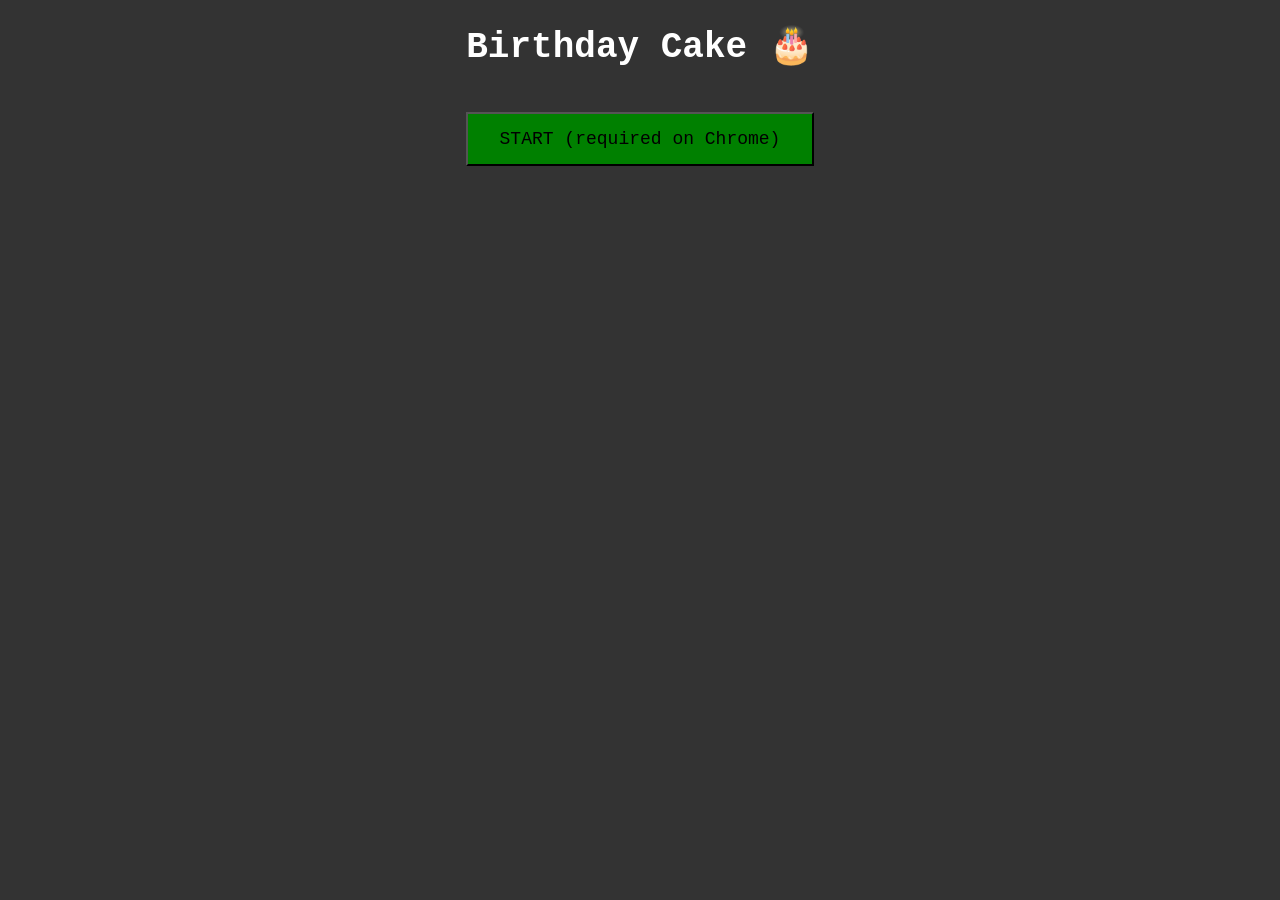
==== index.html @ cd15bb39 "adding blowing candle cake codes" ====
<!doctype html>
<html>

<head>
	<meta charset="UTF-8">
	<title>Birthday Cake 🎂</title>
	<link rel="shortcut icon" href="#">
	<style>
        body {
            font-size: 18px;
            font-family: 'courier'; /*"Lucida Console", Courier, monospace;*/
            background-color: black;
            color: white;
        }

        button {
            font-size: 18px;
            font-family: 'courier';
            color: white;
            background-color: white /*#4CAF50;  Green */
            border: none;
            color: black;
            padding: 15px 32px;
            text-align: center;
            text-decoration: none;
            display: inline-block;
        }

        #start {
            background-color: green
        }

        #startconsoledebug {
            background-color: yellow
        }

        #stopconsoledebug {
            background-color: orange
        }

        #microphonestatus, #audiostatus, #recording {
            font-size: 36px;
            font-family: 'courier';
            background-color: black;
            color: white;
        }

        td, th {
            border: 1px solid;
            text-align: left;
            padding: 10px;
        }

        body {
            background-color: #333;
        }

        .cake {
            position: absolute;
            width: 250px;
            height: 200px;
            top: 50%;
            left: 50%;
            margin-top: -70px;
            margin-left: -125px;
        }

        .plate {
            width: 270px;
            height: 110px;
            position: absolute;
            bottom: -10px;
            left: -10px;
            background-color: #ccc;
            border-radius: 50%;
            box-shadow: 0 2px 0 #b3b3b3, 0 4px 0 #b3b3b3, 0 5px 40px rgba(0, 0, 0, 0.5);
        }

        .cake > * {
            position: absolute;
        }

        .layer {
            position: absolute;
            display: block;
            width: 250px;
            height: 100px;
            border-radius: 50%;
            background-color: #553c13;
            box-shadow: 0 2px 0px #6a4b18, 0 4px 0px #33240b, 0 6px 0px #32230b, 0 8px 0px #31230b, 0 10px 0px #30220b, 0 12px 0px #2f220b, 0 14px 0px #2f210a, 0 16px 0px #2e200a, 0 18px 0px #2d200a, 0 20px 0px #2c1f0a, 0 22px 0px #2b1f0a, 0 24px 0px #2a1e09, 0 26px 0px #2a1d09, 0 28px 0px #291d09, 0 30px 0px #281c09;
        }

        .layer-top {
            top: 0px;
        }

        .layer-middle {
            top: 33px;
        }

        .layer-bottom {
            top: 66px;
        }

        .icing {
            top: 2px;
            left: 5px;
            background-color: #f0e4d0;
            width: 240px;
            height: 90px;
            border-radius: 50%;
        }

        .icing:before {
            content: "";
            position: absolute;
            top: 4px;
            right: 5px;
            bottom: 6px;
            left: 5px;
            background-color: #f4ebdc;
            box-shadow: 0 0 4px #f6efe3, 0 0 4px #f6efe3, 0 0 4px #f6efe3;
            border-radius: 50%;
            z-index: 1;
        }

        .drip {
            display: block;
            width: 50px;
            height: 60px;
            border-bottom-left-radius: 25px;
            border-bottom-right-radius: 25px;
            background-color: #f0e4d0;
        }

        .drip1 {
            top: 53px;
            left: 5px;
            transform: skewY(15deg);
            height: 48px;
            width: 40px;
        }

        .drip2 {
            top: 69px;
            left: 181px;
            transform: skewY(-15deg);
        }

        .drip3 {
            top: 54px;
            left: 90px;
            width: 80px;
            border-bottom-left-radius: 40px;
            border-bottom-right-radius: 40px;
        }

        .candle {
            background-color: #7b020b;
            width: 16px;
            height: 50px;
            border-radius: 8px / 4px;
            top: -20px;
            left: 50%;
            margin-left: -8px;
            z-index: 10;
        }

        .candle:before {
            content: "";
            position: absolute;
            top: 0;
            left: 0;
            width: 16px;
            height: 8px;
            border-radius: 50%;
            background-color: #ad030f;
        }

        .flame {
            position: absolute;
            background-color: orange;
            width: 15px;
            height: 35px;
            border-radius: 10px 10px 10px 10px / 25px 25px 10px 10px;
            top: -34px;
            left: 50%;
            margin-left: -7.5px;
            z-index: 10;
            box-shadow: 0 0 10px rgba(255, 165, 0, 0.5), 0 0 20px rgba(255, 165, 0, 0.5), 0 0 60px rgba(255, 165, 0, 0.5), 0 0 80px rgba(255, 165, 0, 0.5);
            transform-origin: 50% 90%;
            animation: flicker 1s ease-in-out alternate infinite;
        }

        @keyframes flicker {
            0% {
                transform: skewX(5deg);
                box-shadow: 0 0 10px rgba(255, 165, 0, 0.2), 0 0 20px rgba(255, 165, 0, 0.2), 0 0 60px rgba(255, 165, 0, 0.2), 0 0 80px rgba(255, 165, 0, 0.2);
            }
            25% {
                transform: skewX(-5deg);
                box-shadow: 0 0 10px rgba(255, 165, 0, 0.5), 0 0 20px rgba(255, 165, 0, 0.5), 0 0 60px rgba(255, 165, 0, 0.5), 0 0 80px rgba(255, 165, 0, 0.5);
            }
            50% {
                transform: skewX(10deg);
                box-shadow: 0 0 10px rgba(255, 165, 0, 0.3), 0 0 20px rgba(255, 165, 0, 0.3), 0 0 60px rgba(255, 165, 0, 0.3), 0 0 80px rgba(255, 165, 0, 0.3);
            }
            75% {
                transform: skewX(-10deg);
                box-shadow: 0 0 10px rgba(255, 165, 0, 0.4), 0 0 20px rgba(255, 165, 0, 0.4), 0 0 60px rgba(255, 165, 0, 0.4), 0 0 80px rgba(255, 165, 0, 0.4);
            }
            100% {
                transform: skewX(5deg);
                box-shadow: 0 0 10px rgba(255, 165, 0, 0.5), 0 0 20px rgba(255, 165, 0, 0.5), 0 0 60px rgba(255, 165, 0, 0.5), 0 0 80px rgba(255, 165, 0, 0.5);
            }
        }

        #cake-holder .cake-off {
            opacity: 0;
            transition: 1s ease-in all;
        }

        #cake-holder.done .cake-off {
            opacity: 1;
            transition: 1s ease-in all;
        }

        #cake-holder .cake .flame {
            opacity: 1;
            transition: 0.3s ease-in all;
        }

        #cake-holder.done .flame {
            opacity: 0;
        }

        .text-center {
            text-align: center;
        }

	</style>
</head>

<body class="text-center">
<h1>Birthday Cake 🎂</h1>
<br>
<button id="start">START (required on Chrome)</button>
<button style="display: none" id="startconsoledebug">enable console logs</button>
<button style="display: none" id="stopconsoledebug">disable console logs</button>
<br>
<br>
<div id="cake-holder" style="opacity: 0">
	<div class="cake">
		<div class="plate"></div>
		<div class="layer layer-bottom"></div>
		<div class="layer layer-middle"></div>
		<div class="layer layer-top"></div>
		<div class="icing"></div>
		<div class="drip drip1"></div>
		<div class="drip drip2"></div>
		<div class="drip drip3"></div>
		<div class="candle">
			<div class="flame"></div>
		</div>
	</div>
	<div class="text-center">
		<h5 class="cake-off">❣ Happy Birthday Dude ❣ </h5>
		<p class="cake-off">❤ Wish you best ❤ </p>
	</div>

</div>
<!--
	<canvas id="meter" width="500" height="50"></canvas>
-->

<script src="cake.js"></script>
<script src="volume-meter.js"></script>
<script src="audioDetectionConfig.js"></script>
<script src="audioDetection.js"></script>
<script src="audioStream.js"></script>

<script src="demoAudioRecorder.js"></script>
<script src="demoAudioDetectionListeners.js"></script>
<script src="demo.js"></script>
</body>
</html>
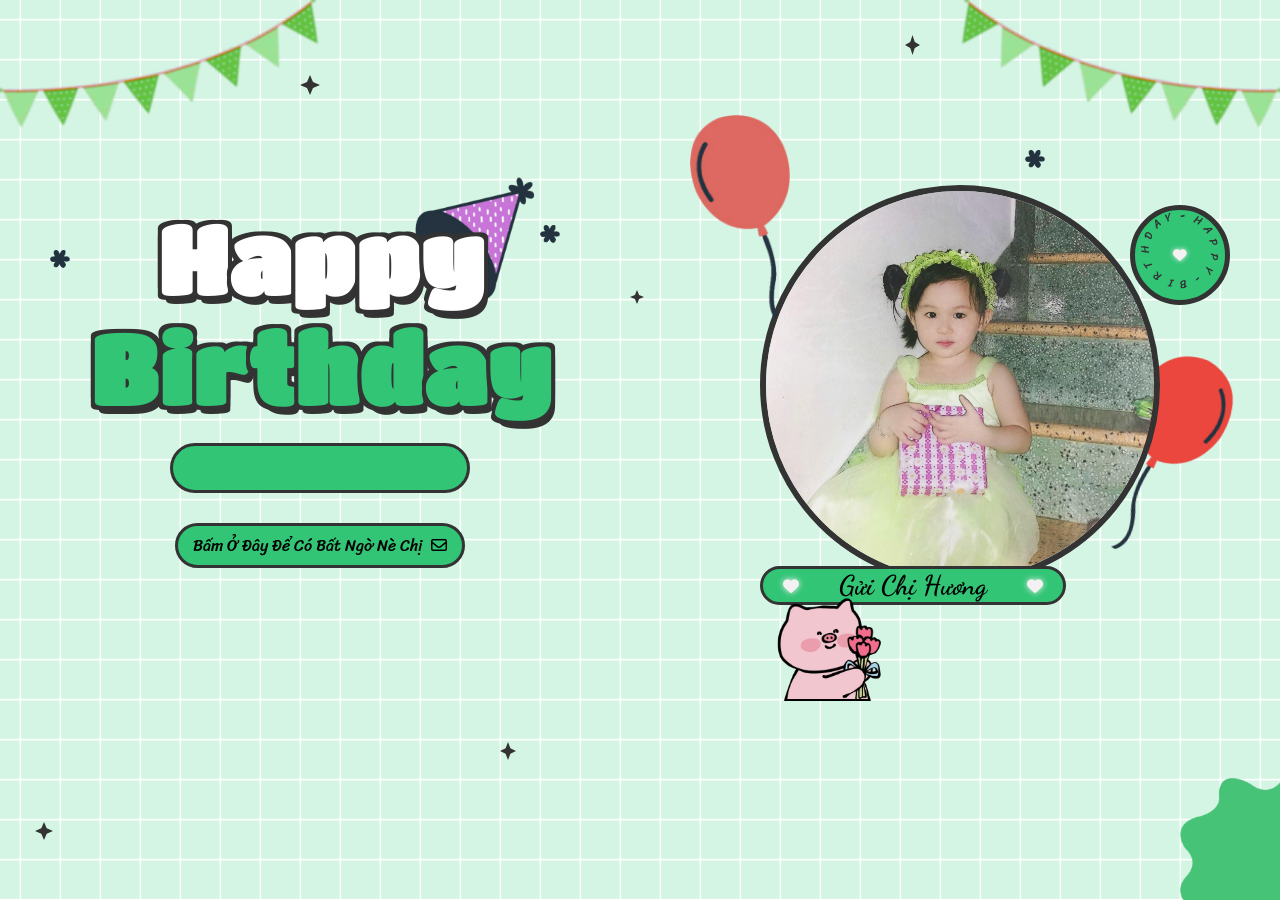
==== commit 5b56a545: "update code" ====
--- a/index.html
+++ b/index.html
@@ -1,286 +1,250 @@
-<!doctype html>
-<html>
+<!DOCTYPE html>
+<html lang="en">
 
 <head>
-	<meta charset="UTF-8">
-	<title>Birthday Cake 🎂</title>
-	<link rel="shortcut icon" href="#">
-	<style>
-        body {
-            font-size: 18px;
-            font-family: 'courier'; /*"Lucida Console", Courier, monospace;*/
-            background-color: black;
-            color: white;
-        }
-
-        button {
-            font-size: 18px;
-            font-family: 'courier';
-            color: white;
-            background-color: white /*#4CAF50;  Green */
-            border: none;
-            color: black;
-            padding: 15px 32px;
-            text-align: center;
-            text-decoration: none;
-            display: inline-block;
-        }
-
-        #start {
-            background-color: green
-        }
-
-        #startconsoledebug {
-            background-color: yellow
-        }
-
-        #stopconsoledebug {
-            background-color: orange
-        }
-
-        #microphonestatus, #audiostatus, #recording {
-            font-size: 36px;
-            font-family: 'courier';
-            background-color: black;
-            color: white;
-        }
-
-        td, th {
-            border: 1px solid;
-            text-align: left;
-            padding: 10px;
-        }
-
-        body {
-            background-color: #333;
-        }
-
-        .cake {
-            position: absolute;
-            width: 250px;
-            height: 200px;
-            top: 50%;
-            left: 50%;
-            margin-top: -70px;
-            margin-left: -125px;
-        }
-
-        .plate {
-            width: 270px;
-            height: 110px;
-            position: absolute;
-            bottom: -10px;
-            left: -10px;
-            background-color: #ccc;
-            border-radius: 50%;
-            box-shadow: 0 2px 0 #b3b3b3, 0 4px 0 #b3b3b3, 0 5px 40px rgba(0, 0, 0, 0.5);
-        }
-
-        .cake > * {
-            position: absolute;
-        }
-
-        .layer {
-            position: absolute;
-            display: block;
-            width: 250px;
-            height: 100px;
-            border-radius: 50%;
-            background-color: #553c13;
-            box-shadow: 0 2px 0px #6a4b18, 0 4px 0px #33240b, 0 6px 0px #32230b, 0 8px 0px #31230b, 0 10px 0px #30220b, 0 12px 0px #2f220b, 0 14px 0px #2f210a, 0 16px 0px #2e200a, 0 18px 0px #2d200a, 0 20px 0px #2c1f0a, 0 22px 0px #2b1f0a, 0 24px 0px #2a1e09, 0 26px 0px #2a1d09, 0 28px 0px #291d09, 0 30px 0px #281c09;
-        }
-
-        .layer-top {
-            top: 0px;
-        }
-
-        .layer-middle {
-            top: 33px;
-        }
-
-        .layer-bottom {
-            top: 66px;
-        }
-
-        .icing {
-            top: 2px;
-            left: 5px;
-            background-color: #f0e4d0;
-            width: 240px;
-            height: 90px;
-            border-radius: 50%;
-        }
-
-        .icing:before {
-            content: "";
-            position: absolute;
-            top: 4px;
-            right: 5px;
-            bottom: 6px;
-            left: 5px;
-            background-color: #f4ebdc;
-            box-shadow: 0 0 4px #f6efe3, 0 0 4px #f6efe3, 0 0 4px #f6efe3;
-            border-radius: 50%;
-            z-index: 1;
-        }
-
-        .drip {
-            display: block;
-            width: 50px;
-            height: 60px;
-            border-bottom-left-radius: 25px;
-            border-bottom-right-radius: 25px;
-            background-color: #f0e4d0;
-        }
-
-        .drip1 {
-            top: 53px;
-            left: 5px;
-            transform: skewY(15deg);
-            height: 48px;
-            width: 40px;
-        }
-
-        .drip2 {
-            top: 69px;
-            left: 181px;
-            transform: skewY(-15deg);
-        }
-
-        .drip3 {
-            top: 54px;
-            left: 90px;
-            width: 80px;
-            border-bottom-left-radius: 40px;
-            border-bottom-right-radius: 40px;
-        }
-
-        .candle {
-            background-color: #7b020b;
-            width: 16px;
-            height: 50px;
-            border-radius: 8px / 4px;
-            top: -20px;
-            left: 50%;
-            margin-left: -8px;
-            z-index: 10;
-        }
-
-        .candle:before {
-            content: "";
-            position: absolute;
-            top: 0;
-            left: 0;
-            width: 16px;
-            height: 8px;
-            border-radius: 50%;
-            background-color: #ad030f;
-        }
-
-        .flame {
-            position: absolute;
-            background-color: orange;
-            width: 15px;
-            height: 35px;
-            border-radius: 10px 10px 10px 10px / 25px 25px 10px 10px;
-            top: -34px;
-            left: 50%;
-            margin-left: -7.5px;
-            z-index: 10;
-            box-shadow: 0 0 10px rgba(255, 165, 0, 0.5), 0 0 20px rgba(255, 165, 0, 0.5), 0 0 60px rgba(255, 165, 0, 0.5), 0 0 80px rgba(255, 165, 0, 0.5);
-            transform-origin: 50% 90%;
-            animation: flicker 1s ease-in-out alternate infinite;
-        }
-
-        @keyframes flicker {
-            0% {
-                transform: skewX(5deg);
-                box-shadow: 0 0 10px rgba(255, 165, 0, 0.2), 0 0 20px rgba(255, 165, 0, 0.2), 0 0 60px rgba(255, 165, 0, 0.2), 0 0 80px rgba(255, 165, 0, 0.2);
+    <meta charset="UTF-8">
+    <meta name="viewport" content="width=device-width, initial-scale=1.0">
+    <meta name="title" content="Happy Birthday Website 2.0 | Aoudumber Bade">
+    <meta name="github" content="https://github.com/Aoudumber-Bade">
+    <title>Huong Le's Birthday</title>
+    <link rel="stylesheet" href="style.css">
+    <link rel="stylesheet" href="https://cdnjs.cloudflare.com/ajax/libs/font-awesome/6.5.1/css/all.min.css"
+        integrity="sha512-DTOQO9RWCH3ppGqcWaEA1BIZOC6xxalwEsw9c2QQeAIftl+Vegovlnee1c9QX4TctnWMn13TZye+giMm8e2LwA=="
+        crossorigin="anonymous" referrerpolicy="no-referrer" />
+    <link
+        href="https://fonts.googleapis.com/css2?family=Dancing+Script:wght@500;700&family=Poppins:wght@400;600&display=swap"
+        rel="stylesheet">
+    <script src="https://code.jquery.com/jquery-3.7.1.min.js"
+        integrity="sha256-/JqT3SQfawRcv/BIHPThkBvs0OEvtFFmqPF/lYI/Cxo=" crossorigin="anonymous"></script>
+</head>
+
+<body>
+    <div id="wrapper">
+        <div class="flag__birthday">
+            <img src="./images/1.png" alt="" width="350" class="flag__left">
+            <img src="./images/1.png" alt="" width="350" class="flag__right">
+        </div>
+        <div class="content">
+            <div class="left">
+                <div class="title">
+                    <h1 class="happy">
+                        <span style="--t: 4s;">H</span>
+                        <span style="--t: 4.2s;">a</span>
+                        <span style="--t: 4.4s;">p</span>
+                        <span style="--t: 4.6s;">p</span>
+                        <span style="--t: 4.8s;">y</span>
+                    </h1>
+                    <h1 class="birthday">
+                        <span style="--t: 5s;">B</span>
+                        <span style="--t: 5.2s;">i</span>
+                        <span style="--t: 5.4s;">r</span>
+                        <span style="--t: 5.6s;">t</span>
+                        <span style="--t: 5.8s;">h</span>
+                        <span style="--t: 6s;">d</span>
+                        <span style="--t: 6.2s;">a</span>
+                        <span style="--t: 6.4s;">y</span>
+                    </h1>
+                    <div class="hat">
+                        <img src="./images/hat.png" alt="" width="130">
+                    </div>
+                </div>
+                <div class="date__of__birth">
+                    <span></span>
+                </div>
+                <div class="btn">
+                    <button id="btn__letter">
+                        <div class="mail">
+                            Bấm Ở Đây Để Có Bất Ngờ Nè Chị
+                            <i class="fa-regular fa-envelope"></i>
+                        </div>
+                    </button>
+
+                </div>
+            </div>
+            <div class="right">
+                <div class="box__account">
+                    <div class="image">
+                        <img src="./images/unnamed.png" alt="">
+                    </div>
+                    <div class="name">
+                        <i class="fa-solid fa-heart"></i>
+                        <span>Gửi Chị Hương</span>
+                        <i class="fa-solid fa-heart"></i>
+                    </div>
+                    <div class="balloon_one">
+                        <img width="100px" src="./images/balloon1.png" alt="">
+                    </div>
+                    <div class="balloon_two">
+                        <img width="100px" src="./images/balloon2.png" alt="">
+                    </div>
+                </div>
+                <div class="cricle">
+                    <div class="text__cricle">
+                        <span style="--i: 1;">h</span>
+                        <span style="--i: 2;">a</span>
+                        <span style="--i: 3;">p</span>
+                        <span style="--i: 4;">p</span>
+                        <span style="--i: 5;">y</span>
+                        <span style="--i: 6;">-</span>
+                        <span style="--i: 7;">b</span>
+                        <span style="--i: 8;">i</span>
+                        <span style="--i: 9;">r</span>
+                        <span style="--i: 10;">t</span>
+                        <span style="--i: 11;">h</span>
+                        <span style="--i: 12;">d</span>
+                        <span style="--i: 13;">a</span>
+                        <span style="--i: 14;">y</span>
+                        <span style="--i: 15;">-</span>
+                    </div>
+                    <i class="fa-solid fa-heart"></i>
+                </div>
+            </div>
+        </div>
+        <div class="decorate_star star1" style="--t: 15s;"></div>
+        <div class="decorate_star star2" style="--t: 15.2s;"></div>
+        <div class="decorate_star star3" style="--t: 15.4s;"></div>
+        <div class="decorate_star star4" style="--t: 15.6s;"></div>
+        <div class="decorate_star star5" style="--t: 15.8s;"></div>
+        <div class="decorate_flower--one" style="--t: 15s;">
+            <img width="20" src="./images/decorate_flower.png" alt="">
+        </div>
+        <div class="decorate_flower--two" style="--t: 15.3s;">
+            <img width="20" src="./images/decorate_flower.png" alt="">
+        </div>
+        <div class="decorate_flower--three" style="--t: 15.6s;">
+            <img width="20" src="./images/decorate_flower.png" alt="">
+        </div>
+        <div class="decorate_bottom">
+            <img src="./images/decorate.png" alt="" width="100">
+        </div>
+        <div class="smiley__icon">
+            <img src="./images/smiley_icon.png" alt="" width="125">
+        </div>
+
+
+        <div class="boxMail">
+            <i class="fa-solid fa-xmark"></i>
+            <div class="boxMail-container">
+                <div class="card2">
+                    <div class="card2-content">
+                        <h3>À yang sê nhô chị</h3>
+                        <h2>Em chúc chị Hương s1tg có một ngày sinh nhật thật thật là tuyệt vời. Chúc chị luôn xinh đẹp và giữ cho bản thân một sự tích cực nhất định. Chúc chị sớm tìm được sự bình yên, ổn định và thành công ở một nơi ở mới trong tương lai, và cũng như kiếm được nhiều thứ mà bản thân thích, đặc biệt là về tài chính.😉 <br><br> 
+                            
+                            Nhân tiện đây, em sẽ không thấy buồn nếu em không nhận được quà của chị vào ngày sinh nhật của em đâu. Nhưng đổi lại, em sẽ buồn nếu đến lúc đó chị vẫn sống và hy sinh bản thân cho người khác nhiều hơn là cho bản thân. Nên là, chị không cần làm gì đâu mà hãy sống vì phần “thân” nhiều hơn phần “bản” chị nhé🐽. <br><br>
+                            
+                            Tóm lại, em chúc chị có một ngày sinh nhật thật là vui vẻ và hạnh phúc. Phía trước luôn sẽ có những điều mới mẻ và kèm theo đó là khó khăn và thử thách, nhưng bên cạnh chị luôn có những điều thân thuộc và những người không gần ngại để giúp đỡ chị🙋‍♂️.<br><br>
+                        </h2>
+                            <div class="quote">
+                                --"Lửa thử vàng, gian nan thử sức"
+                            </div>
+                        <div class="imageCute2">
+                            <img src="cute2.png" alt="">
+                        </div>
+                    </div>
+                </div>
+            </div>
+        </div>
+    </div>
+
+</body>
+<script>
+    let datetxt = "Ngày 6 Tháng 8";
+    let datatxtletter = ""
+    let titleLetter = "To you";
+    let charArrDate = datetxt.split('');
+    let charArrDateLetter = datatxtletter.split('');
+    let charArrTitle = titleLetter.split('');
+    let currentIndex = 0;
+    let currentIndexLetter = 0;
+    let currentIndexTitle = 0;
+    let date__of__birth = document.querySelector(".date__of__birth span");
+    let text__letter = document.querySelector(".text__letter p");
+    setTimeout(function () {
+        timeDatetxt = setInterval(function () {
+            if (currentIndex < charArrDate.length) {
+                date__of__birth.textContent += charArrDate[currentIndex];
+                currentIndex++;
             }
-            25% {
-                transform: skewX(-5deg);
-                box-shadow: 0 0 10px rgba(255, 165, 0, 0.5), 0 0 20px rgba(255, 165, 0, 0.5), 0 0 60px rgba(255, 165, 0, 0.5), 0 0 80px rgba(255, 165, 0, 0.5);
+            else {
+                let i = document.createElement("i");
+                i.className = "fa-solid fa-star"
+                document.querySelector(".date__of__birth").prepend(i)
+                document.querySelector(".date__of__birth").appendChild(i.cloneNode(true))
+                clearInterval(timeDatetxt)
             }
-            50% {
-                transform: skewX(10deg);
-                box-shadow: 0 0 10px rgba(255, 165, 0, 0.3), 0 0 20px rgba(255, 165, 0, 0.3), 0 0 60px rgba(255, 165, 0, 0.3), 0 0 80px rgba(255, 165, 0, 0.3);
-            }
-            75% {
-                transform: skewX(-10deg);
-                box-shadow: 0 0 10px rgba(255, 165, 0, 0.4), 0 0 20px rgba(255, 165, 0, 0.4), 0 0 60px rgba(255, 165, 0, 0.4), 0 0 80px rgba(255, 165, 0, 0.4);
-            }
-            100% {
-                transform: skewX(5deg);
-                box-shadow: 0 0 10px rgba(255, 165, 0, 0.5), 0 0 20px rgba(255, 165, 0, 0.5), 0 0 60px rgba(255, 165, 0, 0.5), 0 0 80px rgba(255, 165, 0, 0.5);
-            }
-        }
-
-        #cake-holder .cake-off {
-            opacity: 0;
-            transition: 1s ease-in all;
-        }
-
-        #cake-holder.done .cake-off {
-            opacity: 1;
-            transition: 1s ease-in all;
-        }
-
-        #cake-holder .cake .flame {
-            opacity: 1;
-            transition: 0.3s ease-in all;
-        }
-
-        #cake-holder.done .flame {
-            opacity: 0;
-        }
-
-        .text-center {
-            text-align: center;
-        }
-
-	</style>
-</head>
-
-<body class="text-center">
-<h1>Birthday Cake 🎂</h1>
-<br>
-<button id="start">START (required on Chrome)</button>
-<button style="display: none" id="startconsoledebug">enable console logs</button>
-<button style="display: none" id="stopconsoledebug">disable console logs</button>
-<br>
-<br>
-<div id="cake-holder" style="opacity: 0">
-	<div class="cake">
-		<div class="plate"></div>
-		<div class="layer layer-bottom"></div>
-		<div class="layer layer-middle"></div>
-		<div class="layer layer-top"></div>
-		<div class="icing"></div>
-		<div class="drip drip1"></div>
-		<div class="drip drip2"></div>
-		<div class="drip drip3"></div>
-		<div class="candle">
-			<div class="flame"></div>
-		</div>
-	</div>
-	<div class="text-center">
-		<h5 class="cake-off">❣ Happy Birthday Dude ❣ </h5>
-		<p class="cake-off">❤ Wish you best ❤ </p>
-	</div>
-
-</div>
-<!--
-	<canvas id="meter" width="500" height="50"></canvas>
--->
-
-<script src="cake.js"></script>
-<script src="volume-meter.js"></script>
-<script src="audioDetectionConfig.js"></script>
-<script src="audioDetection.js"></script>
-<script src="audioStream.js"></script>
-
-<script src="demoAudioRecorder.js"></script>
-<script src="demoAudioDetectionListeners.js"></script>
-<script src="demo.js"></script>
-</body>
-</html>
+        }, 100)
+    }, 12000)
+
+    var intervalContent;
+    var intervalTitle;
+    $("#btn__letter").on("click", function () {
+        $(".box__letter").slideDown()
+        setTimeout(function () {
+            $(".letter__border").slideDown();
+        }, 1000)
+        setTimeout(function () {
+            intervalTitle = setInterval(function () {
+                if (currentIndexTitle < charArrTitle.length) {
+                    document.querySelector(".title__letter").textContent += charArrTitle[currentIndexTitle];
+                    let i = document.createElement("i");
+                    i.className = "fa-solid fa-heart"
+                    document.querySelector(".title__letter").appendChild(i)
+                    currentIndexTitle++;
+                }
+                else {
+                    clearInterval(intervalTitle)
+                }
+            }, 100)
+        }, 2000)
+        setTimeout(function () {
+            document.querySelector("#heart__letter").classList.add("animationOp");
+            document.querySelector(".love__img").classList.add("animationOp");
+            document.querySelector("#mewmew").classList.add("animationOp");
+        }, 2800)
+        setTimeout(function () {
+            document.querySelectorAll(".heart").forEach((item) => {
+                item.classList.add("animation")
+            })
+        }, 3500)
+        setTimeout(function () {
+            intervalContent = setInterval(function () {
+                if (currentIndexLetter < charArrDateLetter.length) {
+                    text__letter.textContent += charArrDateLetter[currentIndexLetter];
+                    currentIndexLetter++;
+                }
+                else {
+                    clearInterval(intervalContent)
+                }
+            }, 50)
+        }, 6000)
+    })
+    $(".close").on("click", function () {
+        clearInterval(intervalContent)
+        document.querySelector(".title__letter").textContent = "";
+        text__letter.textContent = "";
+        currentIndexLetter = 0
+        currentIndexTitle = 0
+        document.querySelector("#heart__letter").classList.remove("animationOp");
+        document.querySelector(".love__img").classList.remove("animationOp");
+        document.querySelector("#mewmew").classList.remove("animationOp");
+        document.querySelectorAll(".heart").forEach((item) => {
+            item.classList.remove("animation")
+        })
+        $(".box__letter").slideUp();
+        $(".letter__border").slideUp();
+    })
+
+    let mailBox = document.querySelector('.mail')
+    let boxmail = document.querySelector('.boxMail')
+    var close = document.querySelector('.fa-xmark')
+    mailBox.onclick = function () {
+        mailBox.classList.toggle('active')
+        boxmail.classList.add('active')
+    }
+
+    close.addEventListener('click', function () {
+        boxmail.classList.remove('active')
+    })
+</script>
+
+</html>
--- a/style.css
+++ b/style.css
@@ -0,0 +1,1040 @@
+@import url('https://fonts.googleapis.com/css2?family=Coiny&family=Titan+One&display=swap');
+@import url('https://fonts.googleapis.com/css2?family=Nerko+One&family=Sriracha&display=swap');
+@import url('https://fonts.googleapis.com/css2?family=Dancing+Script:wght@700&display=swap');
+*{
+    padding: 0;
+    margin: 0;
+    box-sizing: border-box;
+}
+:root{
+    --color-green: #d5f5e4;
+    --color-white: #fff;
+    --color-black: #333;
+    --color-text-green: #32c576;
+    --color-heart: #f3f1f1;
+    --color-bg-letter: #0d61e0;
+    --color-border: #DACCBF;
+}
+html{
+    height: 100%;
+}
+body {
+    position: relative;
+    font-size: 16px;
+    margin: 0;
+    padding: 0;
+    height: 100%;
+    background-image:linear-gradient(var(--color-green), var(--color-green));
+}
+#wrapper{
+    position: relative;
+    background-color: transparent;
+    background-image: linear-gradient(0deg, transparent 24%, rgba(255, 255, 255, 1) 25%, rgba(255, 255, 255, 1) 26%, transparent 27%, transparent 74%, rgba(255, 255, 255, 1) 75%, rgba(255, 255, 255, 1) 76%, transparent 77%, transparent), linear-gradient(90deg, transparent 24%, rgba(255, 255, 255, 1) 25%, rgba(255, 255, 255,1) 26%, transparent 27%, transparent 74%, rgba(255, 255, 255, 1) 75%, rgba(255, 255, 255, 1) 76%, transparent 77%, transparent);
+    height:100%;
+    background-size:80px 80px;
+    overflow: hidden;
+    z-index: 1;
+}
+.flag__birthday{
+    display: flex;
+    justify-content: space-between;
+    transform: translateY(-200px);
+    animation: translateYFlag 1.5s 2s forwards;
+}
+@keyframes translateYFlag{
+    to{
+        transform: translateY(-10px);
+    }
+}
+.flag__birthday .flag__left{
+    transform: rotate(-10deg) translate(-20px,30px);
+}
+.flag__birthday .flag__right{
+    transform: rotate(10deg) translate(20px,30px) scaleX(-1);
+}
+.content{
+    width: 100%;
+    position: relative;
+    display: flex;
+    padding-top: 6rem;
+}
+.content .left, .content .right{
+    position: relative;
+    display: flex;
+    flex-direction: column;
+    justify-content: center;
+    align-items: center;
+}
+.content .left,
+.content .right{
+    flex: 1;
+    display: flex;
+    flex-direction: column;
+    align-items: center;
+}
+.left .btn{
+    transform: scale(0);
+    animation: scaleCricle 2s 16s forwards ease-in-out;
+}
+#btn__letter{
+    position: relative;
+    margin-top: 30px;
+    background-color: var(--color-text-green);
+    outline: none;
+    padding: 5px 15px;
+    font-size: 1rem;
+    border-radius: 50px;
+    border: 3px solid var(--color-black);
+    font-family: "Sriracha", cursive;
+    display: flex;
+    align-items: center;
+    justify-content: center;
+    cursor: pointer;
+    z-index: 2;
+    transform: scale(1);
+    transition: all .5s ease-in-out;
+}
+#btn__letter:active{
+    transform: scale(0.7);
+}
+#btn__letter i{
+    margin-left: 5px;
+}
+#btn__letter:hover{
+    border-color: var(--color-heart);
+    background-color: var(--color-heart);
+    color: #fff;
+    box-shadow: rgba(0, 0, 0, 0.24) 0px 3px 8px;
+}
+
+#btn__letter:hover i{
+    animation: rotateHeart 1s infinite linear;
+}
+@keyframes rotateHeart{
+    0%,50%, 100%{
+        transform: rotate(0deg);
+    }
+    25%{
+        transform: rotate(12deg);
+    }
+    75%{
+        transform: rotate(-12deg);
+    }
+}
+.title{
+    position: relative;
+    width: 100%;
+    display: flex;
+    justify-content: center;
+    font-family: "Titan One", sans-serif;
+    font-size: 3rem;
+    flex-direction: column;
+    perspective: 1000px;
+}
+.title .happy, .title .birthday{
+    position: relative;
+    text-shadow: 4px 4px var(--color-black), 
+                -4px 4px var(--color-black), 
+                4px -4px var(--color-black), 
+                -4px -4px var(--color-black), 
+                4px 8px 0 var(--color-black);
+    font-weight: bold;
+    display: flex;
+    justify-content: center;
+}
+.title .happy{
+    color: var(--color-white);
+}
+.title .happy span, .title .birthday span{
+    transform: translateY(50px);
+    opacity: 0;
+    visibility: hidden;
+    animation: txtTranslateY .5s var(--t) forwards;
+}
+@keyframes txtTranslateY{
+    100%{
+        transform: translateY(0);
+        opacity: 1;
+        visibility: visible;
+    }
+}
+.title .birthday{
+    color: var(--color-text-green);
+}
+
+.title .hat{
+    position: absolute;
+    right: 100px;
+    top: -350px;
+    transform: rotate(-40deg);
+    z-index: -1;
+    animation: topHat 4s 7s forwards ease;
+}
+@keyframes topHat{
+    20%, 30%{
+        top: -30px;
+        transform-origin: left;
+        transform: rotate(-40deg);
+    }
+    35%, 100%{
+        top: -30px;
+        transform: rotate(0deg);
+    }
+}
+.date__of__birth, .name{
+    display: flex;
+    justify-content:space-around;
+    align-items: center;
+    background-color: var(--color-text-green);
+    border-radius: 50px;
+    margin-top: 20px;
+    font-family: "Sriracha", cursive;
+    
+}
+.date__of__birth{
+    border: 3px solid var(--color-black);
+    position: relative;
+    transform: translateY(-100px);
+    z-index: -1;
+    opacity: 0;
+    visibility: hidden;
+    width: 0px;
+    animation: dateOfBirth 5s 9s forwards;
+}
+@keyframes dateOfBirth{
+    20%,40%{
+        width: 0px;
+        height: 0;
+        transform: translateY(0px);
+        opacity: 1;
+        visibility: visible;
+    }
+    45%{
+        transform: translateY(0px);
+        opacity: 1;
+        visibility: visible;
+        width: 300px;
+        height: 0px;
+    }
+    50%,100%{
+        transform: translateY(0px);
+        opacity: 1;
+        visibility: visible;
+        width: 300px;
+        height: 50px;
+    }
+}
+.name{
+    position: absolute;
+    padding: 0px 20px;
+    bottom: -20px;
+    border: 3px solid var(--color-black);
+    font-family: 'Dancing Script', cursive;
+}
+.date__of__birth span, .name span{
+    font-weight: bold;
+    margin: 0px 40px;
+}
+.date__of__birth span{
+    font-size: 1.2rem;
+}
+.name span{
+    font-size: 1.7rem;
+}
+.right .box__account{
+    position: relative;
+    transform: translateY(700px);
+    animation: topBoxImage 8s 7s forwards ease-in;
+}
+@keyframes topBoxImage{
+    to{
+        transform: translateY(0);
+    }
+}
+.content .right .image{
+    position: relative;
+    width: 400px;
+    height: 400px;
+    border-radius: 50%;
+    overflow: hidden;
+    display: flex;
+    align-items: center;
+    border: 6px solid var(--color-black);
+}
+.content .right .image img{
+    width: 100%;
+    object-fit: cover;
+
+}
+.cricle{
+    position: absolute;
+    top: 20px;
+    right: 50px;
+    display: flex;
+    justify-content: center;
+    align-items: center;
+    transform: scale(0);
+    animation: scaleCricle 3s 15s forwards ease-in-out;
+}
+@keyframes scaleCricle {
+    0%{
+        transform: scale(0);
+    }
+    10%{
+        transform: scale(1.3);
+    }
+    20%{
+        transform: scale(0.7);
+    }
+    30%,100%{
+        transform: scale(1);
+    }
+
+}
+.text__cricle{
+    width: 100px;
+    height: 100px;
+    background-color: var(--color-text-green);
+    border-radius: 50%;
+    border: 5px solid var(--color-black);
+    display: flex;
+    justify-content: center;
+    align-items: center;
+    animation: rotateCricle 5s linear infinite;
+}
+@keyframes rotateCricle{
+    to{
+        transform: rotate(360deg);
+    }
+}
+.text__cricle span{
+    top: 0%;
+    left: 50%;
+    position: absolute;
+    color: var(--color-black);
+    transform: rotate(calc(var(--i) * 24deg));
+    transform-origin: 0 45px;
+    font-family: "Sriracha", cursive;
+    text-transform: uppercase;
+    font-size: 0.7rem;
+}
+.fa-heart{
+    color: var(--color-heart);
+    filter: drop-shadow(0 0 3px var(--color-heart));
+    animation: scaleHeart 1s infinite linear;
+}
+.cricle .fa-heart{
+    position: absolute;
+    transform: scale(0.85);
+}
+@keyframes scaleHeart{
+    50%{
+        transform: scale(1.2);
+    }
+}
+.right .balloon_one{
+    position: absolute;
+    top: -70px;
+    left: -70px;
+    animation: balloon1 2s infinite linear;
+}
+@keyframes balloon1{
+    0%, 50%,100%{
+        transform-origin: bottom right;
+        transform: rotate(0deg);
+    }
+    25%{
+        transform-origin: bottom right;
+        transform: rotate(3deg);
+    }
+    75%{
+        transform-origin: bottom right;
+        transform: rotate(-3deg);
+    }
+}
+.right .balloon_two{
+    position: absolute;
+    top: 170px;
+    right: -65px;
+    z-index: -1;
+    transform: rotate(10deg);
+    animation: balloon2 2s infinite linear;
+}
+@keyframes balloon2 {
+    0%,50%,100%{
+        transform-origin: bottom left;
+        transform: rotate(10deg);
+    }
+    25%{
+        transform-origin: bottom left;
+        transform: rotate(7deg);
+    }
+    75%{
+        transform-origin: bottom left;
+        transform: rotate(13deg);
+    }
+}
+
+.decorate_star{
+    position: absolute;
+    transform: scale(0);
+    background-color: var(--color-black);
+    clip-path: polygon(0 50%, 35% 35%, 50% 0, 65% 35%, 100% 50%, 65% 65%, 50% 100%, 35% 65%);
+    animation: scaleCricle 3s var(--t) forwards, 
+            scaleStar 2s 16s infinite ease-in-out;
+}
+.decorate_star.star1{
+    width: 20px;
+    height: 20px;
+    top: 75px;
+    left: 300px;
+}
+.decorate_star.star2{
+    width: 15px;
+    height: 20px;
+    top: 35px;
+    right: 360px;
+}
+.decorate_star.star3{
+    width: 14px;
+    height: 14px;
+    top: 290px;
+    left: 630px;
+}
+.decorate_star.star4{
+    width: 18px;
+    height: 18px;
+    bottom: 60px;
+    left: 35px;
+}
+.decorate_star.star5{
+    width: 16px;
+    height: 18px;
+    bottom: 140px;
+    left: 500px;
+}
+@keyframes scaleStar {
+    25%{
+        transform: scale(0.8);
+    }
+    50%{
+        transform: scale(1.1);
+    }
+}
+.decorate_bottom{
+    position: absolute;
+    right: 0;
+    bottom: -10px;
+}
+.decorate_flower--one{
+    position: absolute;
+    top: 250px;
+    left: 50px;
+    transform: scale(0);
+    animation: scaleCricle 3s var(--t) forwards ease-in-out;
+}
+.decorate_flower--two{
+    position: absolute;
+    top: 225px;
+    left: 540px;
+    transform: scale(0);
+    animation: scaleCricle 3s var(--t) forwards ease-in-out;
+}
+.decorate_flower--three{
+    position: absolute;
+    top: 150px;
+    right: 235px;
+    transform: scale(0);
+    animation: scaleCricle 3s var(--t) forwards ease-in-out;
+}
+.smiley__icon{
+    position: absolute;
+    bottom: 195px;
+    left: 60%;
+    transform: scale(0);
+    animation: scaleCricle 3s 15s forwards ease-in-out;
+}
+
+
+.box__letter{
+    position: fixed;
+    top: 0;
+    left: 0;
+    background-color: rgba(0,0,0,.5);
+    width: 100%;
+    height: 100%;
+    z-index: 10;
+    display: none;
+}
+.box__letter .letter__border{
+    position: absolute;
+    width: 55vw;
+    height: 450px;
+    background-color: var(--color-white);
+    border-radius: 27px;
+    padding: 17px;
+    box-shadow: rgba(0, 0, 0, 0.24) 0px 3px 8px;
+    top: 50%;
+    left: 50%;
+    transform: translate(-50%,-50%);
+    display: none;
+}
+.letter__border .close{
+    position: absolute;
+    right: -10px;
+    top: -10px;
+    width: 30px;
+    height: 30px;
+    background-color: var(--color-white);
+    border-radius: 50%;
+    display: flex;
+    justify-content: center;
+    align-items: center;
+    box-shadow: rgba(99, 99, 99, 0.2) 0px 2px 8px 0px;
+    cursor: pointer;
+}
+.letter__border .letter{
+    width: 100%;
+    height: 100%;
+    background-color: var(--color-bg-letter);
+    border-radius: 10px;
+    padding-top: 15px;
+}
+.letter__border .letter .title__letter{
+    text-align: center;
+    font-family: 'Dancing Script', cursive;
+    font-weight: bold;
+    font-size: 2.4rem;
+}
+.title__letter .fa-solid{
+    margin-left: 5px;
+    font-size: 1.3rem;
+}
+.letter__border .letter .content__letter{
+    position: relative;
+    width: 100%;
+    height: 100%;
+    display: flex;
+    padding-top: 1.5rem;
+    padding-bottom: 70px;
+}
+.letter__border .letter .content__letter .left{
+    position: relative;
+    width: 50%;
+    height: 100%;
+    padding: 1.7rem;
+    border-right: 3px solid var(--color-border);
+}
+.content__letter .left #heart__letter{
+    opacity: 0;
+    width: 100%;
+}
+#heart__letter.animationOp{
+    animation: opacityHeart 1s 1s forwards;
+}
+@keyframes opacityHeart{
+    to{
+        opacity: 1;
+    }
+}
+.content__letter .left .heart{
+    position: absolute;
+    opacity: 0;
+}
+.content__letter .left .heart.animation{
+    animation: scaleHeartLetter 1s var(--t) infinite ease-in-out;
+}
+@keyframes scaleHeartLetter{
+    0%{
+        opacity: 1;
+        transform: scale(0);
+    }
+    10%{
+        opacity: 1;
+        transform: scale(1.3);
+    }
+    20%{
+        opacity: 1;
+        transform: scale(0.7);
+    }
+    30%,100%{
+        opacity: 1;
+        transform: scale(1);
+    }
+    
+}
+.content__letter .left .heart_1{
+    top: 90px;
+    left: 30px;
+}
+.content__letter .left .heart_2{
+    top: 20px;
+    right: 70px;
+}
+.content__letter .left .heart_3{
+    bottom: 50px;
+    left: 145px;
+}
+.content__letter .left .heart_4{
+    top: 140px;
+    right: 35px;
+}
+.content__letter .right{
+    position: relative;
+    width: 50%;
+}
+.content__letter .right .love__img{
+    opacity: 0;
+    position: absolute;
+    right: 20px;
+    top: -100px;
+}
+.love__img.animationOp{
+    animation: opacityHeart 1s 1s forwards;
+}
+.content__letter .right .text__letter{
+    margin-top: 60px;
+    padding: 20px 15px 10px 15px;
+    font-family: 'Dancing Script', cursive;
+    font-size: 1.3rem;
+}
+.content__letter .right #mewmew{
+    position: absolute;
+    bottom: 0;
+    right: 0;
+    opacity: 0;
+}
+#mewmew.animationOp{
+    animation: opacityHeart 1s 1s forwards;
+}
+
+
+#copy {
+    position: fixed;
+    bottom: 12px;
+    left: 50%;
+    transform: translateX(-50%);
+    font-size: 1rem;
+}
+
+#copy a {
+    text-decoration: none;
+    color: #191919d7;
+}
+
+#copy p {
+    color: #4275ff;
+    text-align: center;
+    font-weight: 700;
+    cursor: pointer;
+}
+
+
+
+@media screen and (max-width: 658px)   {
+
+    .flag__birthday .flag__left {
+        transform: rotate(-10deg) translate(-119px,3px);
+    }
+
+    .flag__birthday .flag__right {
+        transform: rotate(10deg) translate(-106px,39px) scaleX(-1);
+    }
+
+    .content {
+        width: 100%;
+        position: relative;
+        display: flex;
+        flex-direction: column;
+        justify-content: center;
+        gap: 25px;
+        align-items: center;
+        padding-top: 2rem;
+    }
+
+    .title {
+        position: relative;
+        width: 100%;
+        display: flex;
+        justify-content: center;
+        font-family: "Titan One", sans-serif;
+        font-size: 1.5rem;
+        letter-spacing: 8px;
+        flex-direction: column;
+        perspective: 1000px;
+    }
+
+    #btn__letter {
+        position: relative;
+        margin-top: 17px;
+        width: 209px;
+        background-color: var(--color-text-green);
+        outline: none;
+        padding: 6px 4px;
+        font-size: 1rem;
+        border-radius: 50px;
+        border: 3px solid var(--color-black);
+        font-family: "Sriracha", cursive;
+        display: flex;
+        align-items: center;
+        justify-content: center;
+        cursor: pointer;
+        z-index: 2;
+        /* transform: scale(1); */
+        transition: all .5s ease-in-out;
+    }
+
+    .cricle {
+        position: absolute;
+        top: 10px;
+        right: -54px;
+        display: flex;
+        justify-content: center;
+        align-items: center;
+        transform: scale(0);
+        animation: scaleCricle 3s 15s forwards ease-in-out;
+    }
+
+    .title .hat {
+        position: absolute;
+        right: -98px;
+        top: -51px !important;
+        transform: rotate(-40deg);
+        z-index: -1;
+        animation: topHat 4s 7s forwards ease;
+    }
+
+    .box__letter .letter__border {
+        position: absolute;
+        width: 90vw;
+        height: 315px;
+        background-color: var(--color-white);
+        border-radius: 27px;
+        padding: 17px;
+        box-shadow: rgba(0, 0, 0, 0.24) 0px 3px 8px;
+        top: 50%;
+        left: 50%;
+        transform: translate(-50%,-50%);
+        display: none;
+    }
+
+    .letter__border .letter {
+        width: 100%;
+        height: 100%;
+        background-color: var(--color-bg-letter);
+        border-radius: 10px;
+        padding-top: 15px;
+    }
+
+    .letter__border .letter .title__letter {
+        text-align: center;
+        font-family: 'Dancing Script', cursive;
+        font-weight: bold;
+        font-size: 1.4rem;
+    }
+
+    .letter__border .letter .content__letter {
+        position: relative;
+        width: 100%;
+        height: 100%;
+        display: flex;
+        padding-top: .7rem;
+        padding-bottom: 70px;
+    }
+
+    .content__letter .right .text__letter {
+        margin-top: -14px;
+        padding: 20px 15px 10px 15px;
+        font-family: 'Dancing Script', cursive;
+        font-size: .8rem;
+    }
+
+    .content__letter .right .love__img {
+        opacity: 0;
+        position: absolute;
+        right: 126px;
+        top: 167px;
+    }
+
+    .love__img img {
+ 
+            width: 84px;
+
+    }
+
+    .content .right .image {
+        position: relative;
+        width: 200px;
+        height: 200px;
+        border-radius: 50%;
+        overflow: hidden;
+        display: flex;
+        align-items: center;
+        border: 6px solid var(--color-black);
+    }
+
+    .name {
+        position: absolute;
+        padding: 0px 3px;
+        bottom: -6px;
+        border: 3px solid var(--color-black);
+    }
+
+    .name span {
+        font-size: 1rem;
+    }
+
+    .right .balloon_one {
+        position: absolute;
+        top: 10px;
+        left: -77px;
+        animation: balloon1 2s infinite linear;
+    }
+
+    .right .balloon_one img{
+        width: 76px !important;
+    }
+
+
+}
+
+
+
+
+
+.quote{
+    text-align: right;
+    margin-top: 20px;
+    margin-right: 25px;
+    font-family: 'Dancing Script', cursive;
+    font-size: 24px;
+    font-style: italic;
+    color: #fff;
+}
+
+.boxMail{
+    position: fixed;
+    background: rgb(0, 0, 0, 0.8);
+    width: 100%;
+    height: 100%;
+    opacity: 0;
+    top: 0;
+    display: flex;
+    justify-content: center;
+    align-items: center;
+    transform: scale(0.3);
+    visibility: hidden;
+    transition: all 0.5s;
+    z-index: 100000000;
+}
+.boxMail.active{
+    opacity: 1;
+    visibility: visible;
+    transform: scale(1);
+}
+.boxMail .boxMail-container{
+    position: absolute;
+    width: 1500px;
+    height: 500px;
+    display: flex;
+    margin: 0;
+    transform: scale(0.9);
+    -webkit-perspective: 2000px;
+    perspective: 2000px;
+    transition: all 0.5s;
+}
+.boxMail .boxMail-container:hover{
+    transform: rotate(-5deg);
+    filter: drop-shadow(0 0 10px #4b8d54);
+}
+.boxMail .boxMail-container:hover .card1{
+    transform: translate(-187px, -250px) rotateY(-140deg);
+}
+.boxMail .boxMail-container .card1,
+.boxMail .boxMail-container .card2{
+    position: absolute;
+    width: 100%;
+    height: 100%;
+    top: 50%;
+    left: 50%;
+    transform: translate(-50%, -50%);
+    border: 1px solid black;
+}
+.boxMail .boxMail-container .card1 {
+    position: absolute;
+    width: 50%;
+    height: 100%;
+    background: linear-gradient(to right, #4b8d54, #4b8d54 63%);
+    color: white;
+    display: flex;
+    justify-content: center;
+    align-items: center;
+    flex-direction: column;
+}
+.boxMail-container .card1{
+    z-index: 1;
+    -webkit-transform-style: preserve-3d;
+    transform-style: preserve-3d;
+    transform-origin: left;
+    transition: all 1s ease-in-out;
+}
+.boxMail .boxMail-container .card1 .userImg{
+    position: relative;
+    width: 80px;
+    height: 80px;
+    background-color: white;
+    border-radius: 50%;
+    overflow: hidden;
+    border: 2px solid white;
+    cursor: pointer;
+    margin-bottom: 20px;
+}
+.boxMail .boxMail-container .card1 .userImg img{
+    position: absolute;
+    object-fit: cover;
+    width: calc(100%);
+    height: calc(100%);
+}
+.boxMail .boxMail-container .card1 h3{
+    font-family: 'Dancing Script', cursive;
+    font-size: 40px;
+    text-transform: uppercase;
+    width: 80%;
+    text-align: center;
+    line-height: 1.5;
+    letter-spacing: 5px;
+    transform: rotate(-5deg);
+    text-shadow: 0 0 5px white,
+                0 0 10px white;
+}
+.boxMail .boxMail-container .card2{
+    position: relative;
+    width: 50%;
+    height: 100%;
+    background: linear-gradient(to right, #e0e0e0, #ffffff 30%);
+    -webkit-transform-style: preserve-3d;
+    transform-style: preserve-3d;
+    transform-origin: left;
+    transition: all 1s;
+}
+.boxMail .boxMail-container .card2 .card2-content {
+    width: 100%;
+    height: 100%;
+    position: relative;
+    background-color: #4b8d54;
+    transition: all 1s;
+    overflow: hidden;
+    font-family: "Inter", serif;
+    color: #fff;
+}
+.boxMail .boxMail-container:hover .card2-content{
+    transform: translate(20px, 20px);
+    box-shadow: -1px -1px 5px rgb(0, 0, 0, 0.4);
+}
+.boxMail .boxMail-container .card2 h3{
+    font-family: 'Dancing Script', cursive;
+    padding: 20px 0px 10px 60px;
+    opacity: 0;
+    visibility: hidden;
+    font-size: 25px;
+    text-shadow: 0 0 8px #4b8d54;
+}
+.boxMail .boxMail-container .card2:hover h3 {
+    animation: texth3 3s forwards;
+    animation-delay: 2s;
+    transition: 1s;
+}
+@keyframes texth3{
+    0%{
+        opacity: 1;
+        visibility: visible;
+        padding: 20px 0px 10px 60px;
+    }
+    100%{
+        opacity: 1;
+        visibility: visible;
+        padding: 20px 0px 10px 152px; 
+    }
+}
+.boxMail .boxMail-container .card2 h2{
+    font-family: 'Dancing Script', cursive;
+    padding: 0px 20px;
+    text-indent: 20px;
+    font-size: 22px;
+    opacity: 0;
+}
+.boxMail .boxMail-container .card2 h2,
+.boxMail .boxMail-container .card2 .quote{
+    opacity: 0;
+}
+
+
+.boxMail .boxMail-container .card2:hover h2,
+.boxMail .boxMail-container .card2:hover .quote{
+    animation: texth2 2s forwards;
+    animation-delay: 4s;
+}
+@keyframes texth2{
+    0%{
+        opacity: 0;
+    }
+    100%{
+        opacity: 1;
+    }
+}
+.boxMail .boxMail-container .card2 .card2-content .imageCute2{
+    position: absolute;
+    top: 5px;
+    left: 20px;
+    opacity: 0;
+    transition: 1s;
+}
+.boxMail .boxMail-container .card2 .card2-content:hover .imageCute2{
+    animation: cute3 1s linear infinite,
+                cute4 3s 2s forwards;
+    animation-delay: 2s;
+    transition: 1s;
+}
+@keyframes cute3{
+    0%{
+        opacity: 1;
+        transform: rotate(0deg);
+    }
+    25%{
+        opacity: 1;
+        transform: rotate(5deg);
+    }
+    50%{
+        opacity: 1;
+        transform: rotate(0deg);
+    }
+    75%{
+        opacity: 1;
+        transform: rotate(-5deg);
+    }
+    100%{
+        opacity: 1;
+        transform: rotate(0deg);
+    }
+}
+@keyframes cute4{
+    0%{
+        left: 20px;
+    }
+    100%{
+        left: 100px;
+    }
+}
+.boxMail .boxMail-container .card2 .card2-content .imageCute2 img{
+    width: 40px;
+}
+.boxMail .fa-xmark{
+    position: fixed;
+    top: 0;
+    right: 0;
+    font-size: 30px;
+    padding: 10px 25px;
+    cursor: pointer;
+    color: white;
+    z-index: 10000000000000000;
+}
